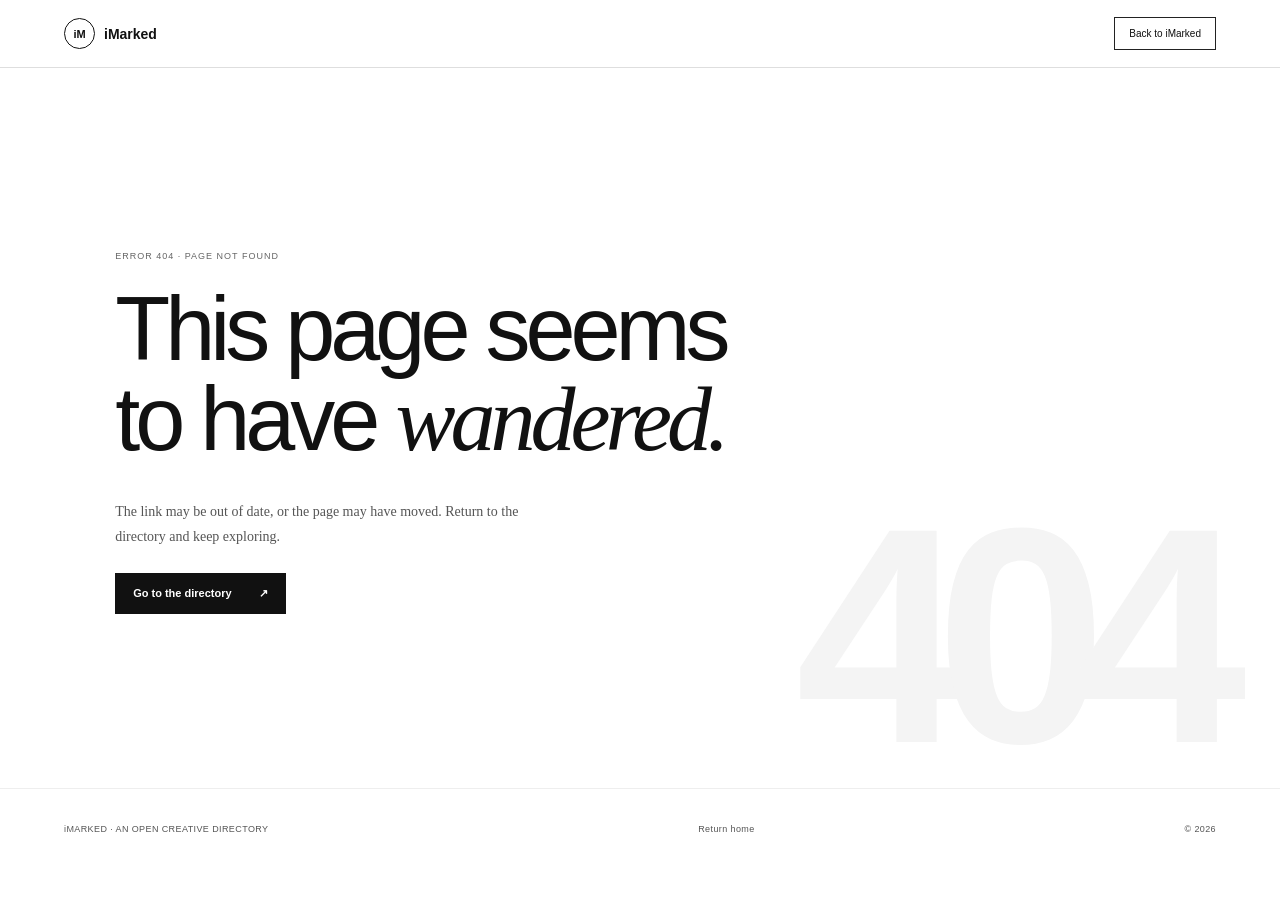
==== portfolio-site/404/index.html @ 72d41d0e "Adjusting the real Landig page" ====
<!doctype html>
<html lang="en">
<head>
  <meta charset="utf-8">
  <meta name="viewport" content="width=device-width, initial-scale=1">
  <meta name="robots" content="noindex">
  <title>Page not found — iMarked</title>
  <link rel="stylesheet" href="../shared/theme.css">
  <link rel="stylesheet" href="../shared/nav.css">
  <link rel="stylesheet" href="style.css">
  <script src="script.js" defer></script>
</head>
<body><header class="site-header"><a class="wordmark" href="../index.html"><span class="brand-mark">iM</span><span class="brand-name">iMarked</span></a><a class="back-link" href="../index.html">Back to iMarked</a></header><main class="not-found"><p class="eyebrow">ERROR 404 · PAGE NOT FOUND</p><h1>This page seems<br>to have <em> wandered.</em></h1><p>The link may be out of date, or the page may have moved. Return to the directory and keep exploring.</p><a class="home-button" href="../index.html">Go to the directory <span aria-hidden="true">↗</span></a><span class="error-mark" aria-hidden="true">404</span></main><footer class="site-footer"><span>iMARKED · AN OPEN CREATIVE DIRECTORY</span><a href="../index.html">Return home</a><span>© <span id="year"></span></span></footer></body>
</html>
---- portfolio-site/shared/theme.css ----
:root{color-scheme:light;--ink:#111;--paper:#fff;--soft:#f3f3f3;--line:#dedede;--muted:#666;--sans:Arial,Helvetica,sans-serif;--serif:Georgia,'Times New Roman',serif;--display:Arial,Helvetica,sans-serif}*{box-sizing:border-box}html{scroll-behavior:smooth;scroll-padding-top:80px}body{margin:0;background:var(--paper);color:var(--ink);font-family:var(--sans);-webkit-font-smoothing:antialiased}a{color:inherit;text-decoration:none}a:hover{opacity:.72}button,input,select,textarea{font:inherit}.eyebrow{font:9px var(--sans);letter-spacing:.9px;color:var(--muted)}.site-footer{min-height:80px;padding:18px 5%;display:flex;align-items:center;justify-content:space-between;gap:16px;border-top:1px solid var(--line);font:9px var(--sans);letter-spacing:.4px;color:#555}.wordmark{display:flex;align-items:center;gap:9px}.brand-mark{width:31px;height:31px;border:1px solid var(--ink);border-radius:50%;display:grid;place-items:center;font-size:11px;font-weight:700}.brand-name{font-size:14px;font-weight:600}@media(max-width:560px){.site-footer{flex-wrap:wrap}.site-footer>span:nth-child(2){display:none}}
---- portfolio-site/shared/nav.css ----
.site-header{height:68px;padding:0 5%;display:flex;align-items:center;justify-content:space-between;border-bottom:1px solid var(--line)}.site-header nav{display:flex;align-items:center;gap:26px;font-size:11px}.site-header nav a[aria-current="page"]{text-decoration:underline;text-underline-offset:5px}.nav-cta,.back-link{border:1px solid var(--ink);padding:10px 14px;font-size:10px;font-weight:600}.skip-link{position:absolute;left:-999px;top:8px;padding:12px;background:white;z-index:5}.skip-link:focus{left:8px}@media(max-width:560px){.site-header{height:62px;padding:0 6%}.site-header nav{gap:13px;font-size:10px}.site-header nav .nav-cta{display:none}}
---- portfolio-site/404/style.css ----
.not-found{min-height:calc(100vh - 180px);position:relative;overflow:hidden;padding:clamp(70px,12vh,130px) 9%;display:flex;flex-direction:column;align-items:flex-start;justify-content:center}.not-found .eyebrow{font:9px Arial,sans-serif;letter-spacing:1px;color:#666}.not-found h1{position:relative;z-index:1;font:500 clamp(48px,8vw,90px)/1 Arial,sans-serif;letter-spacing:-5px;margin:14px 0 20px}.not-found h1 em{font-family:Georgia,serif;font-weight:400}.not-found>p:not(.eyebrow){position:relative;z-index:1;max-width:425px;font:14px/1.8 Georgia,serif;color:#555}.home-button{position:relative;z-index:1;margin-top:10px;padding:14px 18px;background:#111;color:#fff;font:600 11px Arial,sans-serif}.home-button span{margin-left:24px}.error-mark{position:absolute;right:5%;bottom:4%;font:700 clamp(110px,24vw,310px)/.8 Arial,sans-serif;letter-spacing:-.1em;color:#f4f4f4;user-select:none}.back-link{border:1px solid #222;padding:10px 14px;font:10px Arial,sans-serif}.site-footer{display:flex;justify-content:space-between;align-items:center;padding:22px 5%;font:9px Arial,sans-serif;color:#555;border-top:1px solid #eee}@media(max-width:560px){.not-found{min-height:75vh;padding:65px 7%}.not-found h1{letter-spacing:-3px}.site-footer{gap:12px;flex-wrap:wrap}}
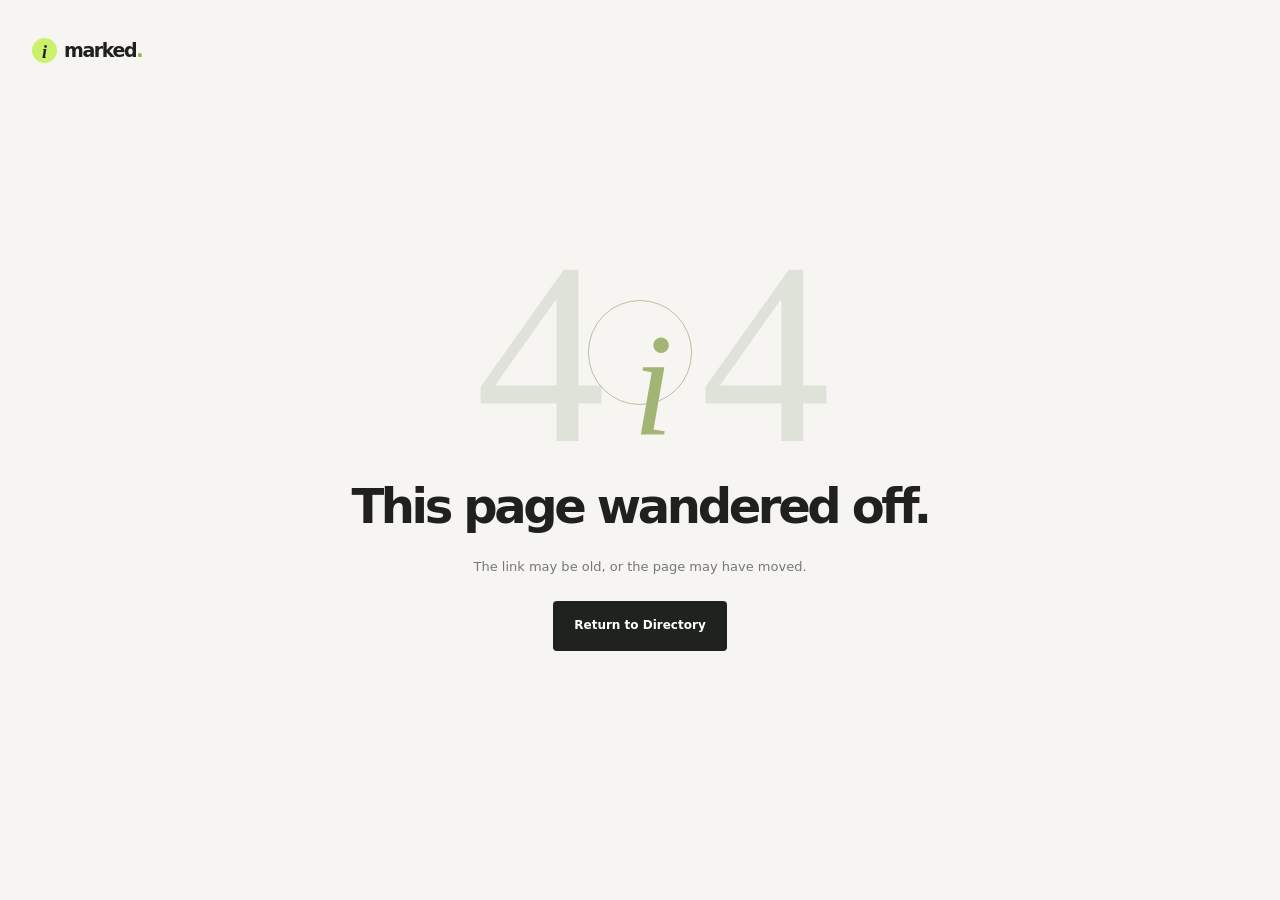
==== commit 72003aea: "UI Designing" ====
--- a/portfolio-site/404/index.html
+++ b/portfolio-site/404/index.html
@@ -1,14 +1 @@
-<!doctype html>
-<html lang="en">
-<head>
-  <meta charset="utf-8">
-  <meta name="viewport" content="width=device-width, initial-scale=1">
-  <meta name="robots" content="noindex">
-  <title>Page not found — iMarked</title>
-  <link rel="stylesheet" href="../shared/theme.css">
-  <link rel="stylesheet" href="../shared/nav.css">
-  <link rel="stylesheet" href="style.css">
-  <script src="script.js" defer></script>
-</head>
-<body><header class="site-header"><a class="wordmark" href="../index.html"><span class="brand-mark">iM</span><span class="brand-name">iMarked</span></a><a class="back-link" href="../index.html">Back to iMarked</a></header><main class="not-found"><p class="eyebrow">ERROR 404 · PAGE NOT FOUND</p><h1>This page seems<br>to have <em> wandered.</em></h1><p>The link may be out of date, or the page may have moved. Return to the directory and keep exploring.</p><a class="home-button" href="../index.html">Go to the directory <span aria-hidden="true">↗</span></a><span class="error-mark" aria-hidden="true">404</span></main><footer class="site-footer"><span>iMARKED · AN OPEN CREATIVE DIRECTORY</span><a href="../index.html">Return home</a><span>© <span id="year"></span></span></footer></body>
-</html>
+<!doctype html><html lang="en"><head><meta charset="UTF-8"><meta name="viewport" content="width=device-width,initial-scale=1"><meta name="description" content="This page wandered off. Return to the iMarked portfolio directory."><title>Page not found — iMarked</title><link rel="stylesheet" href="../shared/theme.css"><link rel="stylesheet" href="style.css"></head><body><main class="not-found"><a class="brand" href="../index.html"><span class="brand-mark">i</span>marked<span class="brand-dot">.</span></a><div class="nf-art"><span>4</span><i>i</i><span>4</span></div><h1>This page wandered off.</h1><p>The link may be old, or the page may have moved.</p><a class="button button-dark" href="../index.html">Return to Directory </a></main></body></html>
--- a/portfolio-site/shared/theme.css
+++ b/portfolio-site/shared/theme.css
@@ -1 +1,3 @@
-:root{color-scheme:light;--ink:#111;--paper:#fff;--soft:#f3f3f3;--line:#dedede;--muted:#666;--sans:Arial,Helvetica,sans-serif;--serif:Georgia,'Times New Roman',serif;--display:Arial,Helvetica,sans-serif}*{box-sizing:border-box}html{scroll-behavior:smooth;scroll-padding-top:80px}body{margin:0;background:var(--paper);color:var(--ink);font-family:var(--sans);-webkit-font-smoothing:antialiased}a{color:inherit;text-decoration:none}a:hover{opacity:.72}button,input,select,textarea{font:inherit}.eyebrow{font:9px var(--sans);letter-spacing:.9px;color:var(--muted)}.site-footer{min-height:80px;padding:18px 5%;display:flex;align-items:center;justify-content:space-between;gap:16px;border-top:1px solid var(--line);font:9px var(--sans);letter-spacing:.4px;color:#555}.wordmark{display:flex;align-items:center;gap:9px}.brand-mark{width:31px;height:31px;border:1px solid var(--ink);border-radius:50%;display:grid;place-items:center;font-size:11px;font-weight:700}.brand-name{font-size:14px;font-weight:600}@media(max-width:560px){.site-footer{flex-wrap:wrap}.site-footer>span:nth-child(2){display:none}}
+@import url('./refinements.css');
+:root{--paper:#f6f5f1;--white:#fff;--ink:#20211f;--muted:#777973;--line:#dfdfd8;--accent:#cbf06b;--dark:#20221f;--serif:Georgia,'Times New Roman',serif;--sans:Inter,ui-sans-serif,system-ui,-apple-system,'Segoe UI',sans-serif;--mono:ui-monospace,monospace;--container:1240px;--ease:220ms ease}
+*{box-sizing:border-box}html{scroll-behavior:smooth;scroll-padding-top:90px}body{margin:0;background:var(--paper);color:var(--ink);font-family:var(--sans);font-size:15px;line-height:1.65;-webkit-font-smoothing:antialiased}a{color:inherit;text-decoration:none}button,input,select,textarea{font:inherit}button{color:inherit}button:focus-visible,a:focus-visible,input:focus-visible,select:focus-visible,textarea:focus-visible{outline:2px solid #526b2a;outline-offset:4px}::selection{background:var(--accent);color:var(--ink)}.container{width:min(var(--container),calc(100% - 96px));margin-inline:auto}.section{padding-block:124px}.eyebrow{font:500 10px/1.4 var(--mono);letter-spacing:.1em;color:#686b64;margin:0 0 22px}.button{display:inline-flex;align-items:center;justify-content:center;gap:28px;min-height:50px;padding:0 20px;border:1px solid transparent;border-radius:2px;font-size:12px;font-weight:700;transition:transform var(--ease),background var(--ease),color var(--ease);cursor:pointer}.button:hover{transform:translateY(-2px)}.button span{font-size:15px}.button-dark{background:var(--dark);color:white}.button-dark:hover{background:#3a3c36}.button-light{border-color:#cacbc4;background:transparent}.button-light:hover{background:#ecebe5}.button-cream{background:var(--paper);color:var(--ink)}.text-button{border:0;border-bottom:1px solid var(--ink);padding:0 0 7px;background:none;font-size:12px;font-weight:700;cursor:pointer}.text-button span{margin-left:20px}.site-header{position:sticky;z-index:20;top:0;background:rgba(246,245,241,.94);backdrop-filter:blur(14px);border-bottom:1px solid rgba(223,223,216,.7)}.brand{display:inline-flex;align-items:center;font-size:19px;font-weight:800;letter-spacing:-1.4px}.brand-mark{display:grid;place-items:center;width:25px;height:25px;margin-right:7px;background:var(--accent);border-radius:50%;font-family:var(--serif);font-size:18px;font-style:italic;letter-spacing:0}.brand-dot{color:#91b43a}.site-footer{background:var(--dark);color:white}.site-footer .brand{color:white}.site-footer .brand-mark{color:var(--ink)}.footer-label{display:block;margin-bottom:20px;color:#a4a69e;font:10px var(--mono);letter-spacing:.1em}.footer-main{display:grid;grid-template-columns:2fr 1fr 1fr 1.1fr;gap:40px;padding-block:66px 58px}.footer-brand p,.footer-muted{color:#a4a69e;font-size:12px}.footer-main>div:not(:first-child){display:flex;flex-direction:column;align-items:flex-start;gap:8px}.footer-main>div:not(:first-child) .footer-label{margin-bottom:12px}.footer-main a:not(.brand),.footer-link{font-size:12px}.footer-main a:not(.brand):hover,.footer-link:hover{color:var(--accent)}.footer-link{padding:0;border:0;background:none;color:white;cursor:pointer}.footer-bottom{display:flex;justify-content:space-between;gap:20px;padding-block:18px;border-top:1px solid #41433d;color:#a4a69e;font:10px var(--mono)}.footer-bottom a{color:white}
--- a/portfolio-site/404/style.css
+++ b/portfolio-site/404/style.css
@@ -1 +1 @@
-.not-found{min-height:calc(100vh - 180px);position:relative;overflow:hidden;padding:clamp(70px,12vh,130px) 9%;display:flex;flex-direction:column;align-items:flex-start;justify-content:center}.not-found .eyebrow{font:9px Arial,sans-serif;letter-spacing:1px;color:#666}.not-found h1{position:relative;z-index:1;font:500 clamp(48px,8vw,90px)/1 Arial,sans-serif;letter-spacing:-5px;margin:14px 0 20px}.not-found h1 em{font-family:Georgia,serif;font-weight:400}.not-found>p:not(.eyebrow){position:relative;z-index:1;max-width:425px;font:14px/1.8 Georgia,serif;color:#555}.home-button{position:relative;z-index:1;margin-top:10px;padding:14px 18px;background:#111;color:#fff;font:600 11px Arial,sans-serif}.home-button span{margin-left:24px}.error-mark{position:absolute;right:5%;bottom:4%;font:700 clamp(110px,24vw,310px)/.8 Arial,sans-serif;letter-spacing:-.1em;color:#f4f4f4;user-select:none}.back-link{border:1px solid #222;padding:10px 14px;font:10px Arial,sans-serif}.site-footer{display:flex;justify-content:space-between;align-items:center;padding:22px 5%;font:9px Arial,sans-serif;color:#555;border-top:1px solid #eee}@media(max-width:560px){.not-found{min-height:75vh;padding:65px 7%}.not-found h1{letter-spacing:-3px}.site-footer{gap:12px;flex-wrap:wrap}}
+.not-found{position:relative;display:flex;min-height:100vh;flex-direction:column;align-items:center;justify-content:center;padding:40px 20px;text-align:center}.not-found>.brand{position:absolute;top:35px;left:max(32px,calc((100vw - 1240px)/2))}.nf-art{display:flex;align-items:center;gap:8px;margin-bottom:10px;color:#dfe2d8;font:clamp(130px,25vw,260px)/.8 var(--serif);letter-spacing:-.1em}.nf-art i{display:grid;place-items:center;width:.72em;height:.72em;border:1px solid #b9c19f;border-radius:50%;font:italic .56em var(--serif);color:#a3b575}.not-found .eyebrow{margin:22px 0 12px}.not-found h1{margin:0;font-size:clamp(32px,5vw,48px);letter-spacing:-.07em}.not-found>p:not(.eyebrow){margin:10px 0 24px;color:var(--muted);font-size:13px}.nf-foot{position:absolute;bottom:28px;color:var(--muted);font:9px var(--mono);letter-spacing:.12em}
